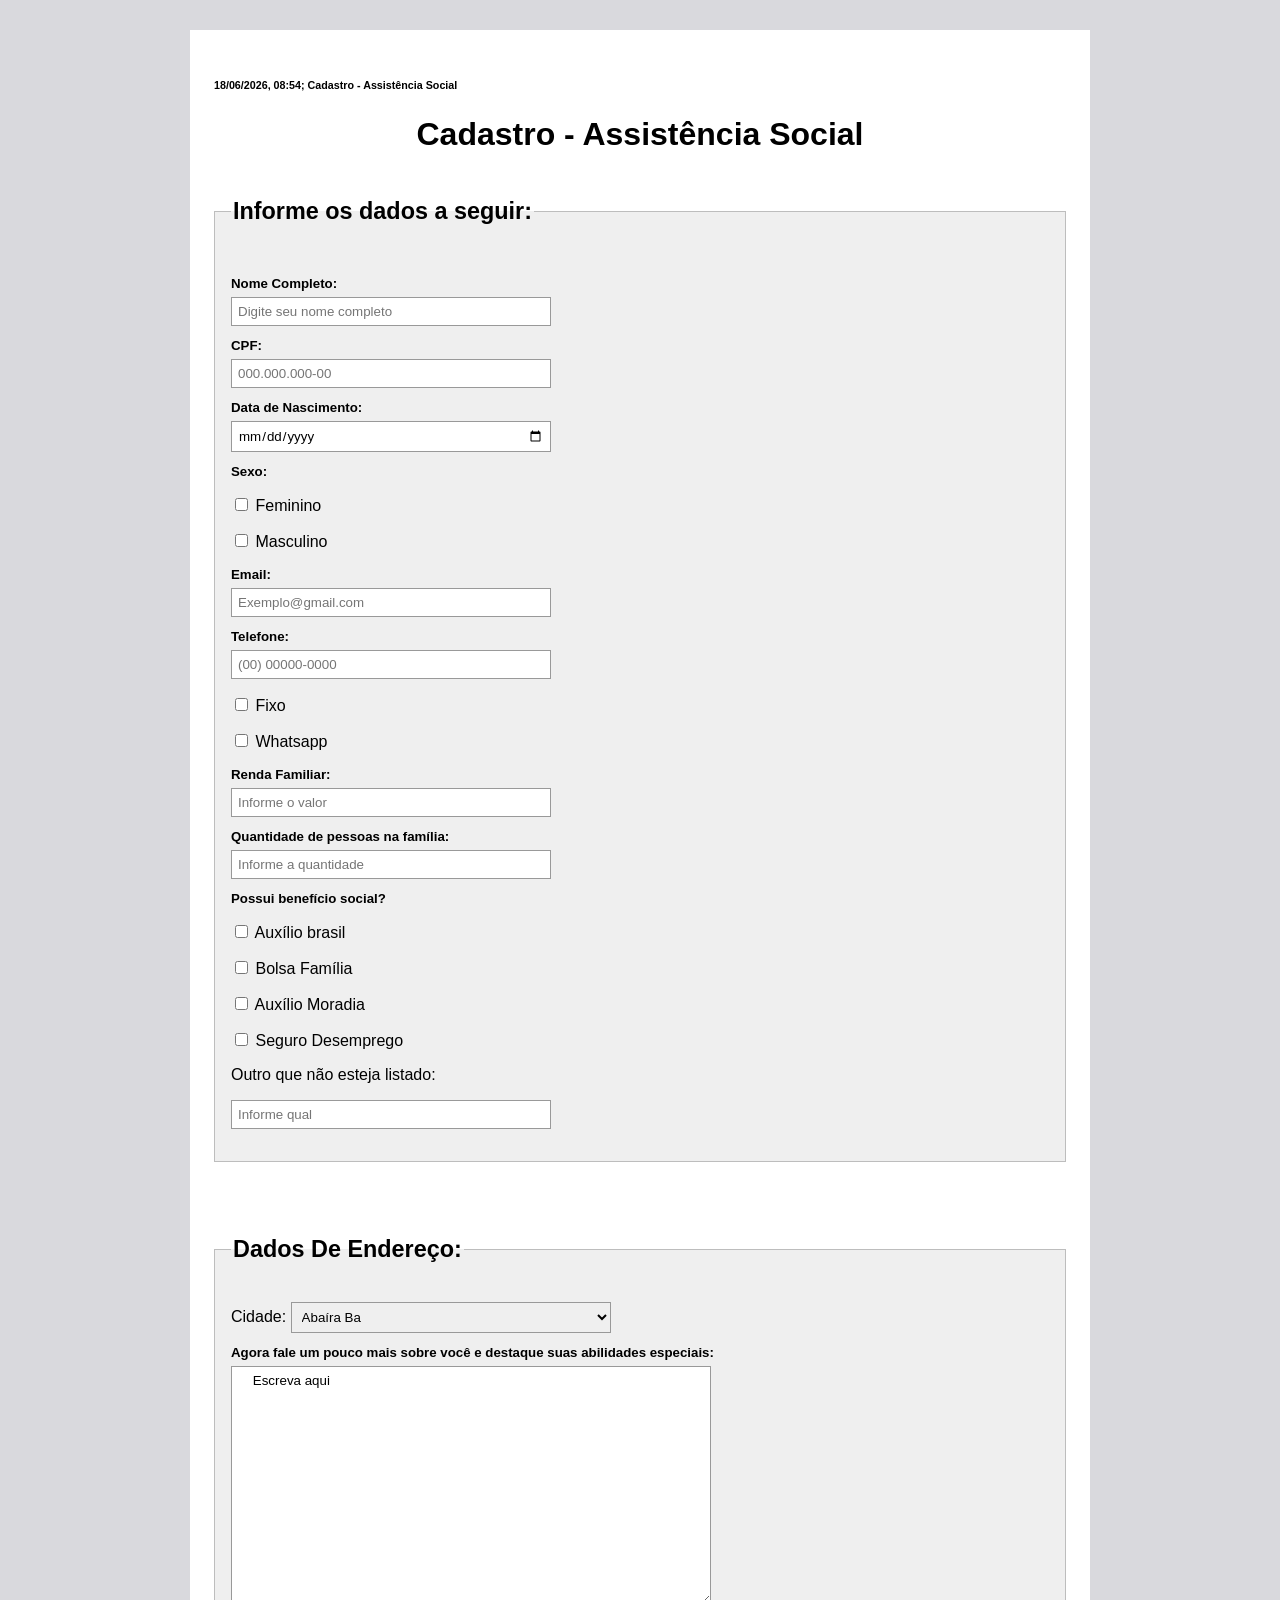
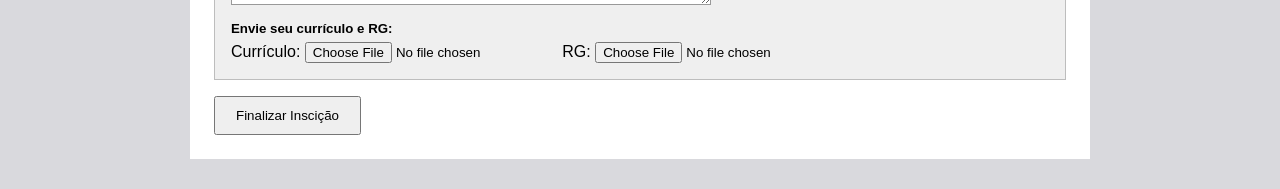
==== index.html @ 032dee65 "Update index.html" ====
<!DOCTYPE html>

<html lang="pt-br">
<head>
<meta charset="utf-8"/>
<meta content="width=device-width, initial-scale=1.0" name="viewport"/>
<title>Formulário De Inscrição </title>
<link rel="stylesheet" href="style.css">
</head>

<body>
   
   <form>
<p>
<h6 style="text-align:left;">18/06/2026, 08:54; Cadastro - Assistência Social</h6>
</p>
<h1 style="text-align: center;">Cadastro - Assistência Social</h1>
<fieldset>
<legend>
<h3 style="font-weight: bold;">Informe os dados a seguir:</h3>
</legend>
<h5 style="font-family: 'Segoe UI', Tahoma, Geneva, Verdana, sans-serif;">Nome Completo:</h5>
<label for="nome"></label>
<input type="text" id="campo-letras" placeholder="Digite seu nome completo" required="" type="text"/>
   <script>
  const input = document.getElementById('campo-letras');
  
  input.addEventListener('input', function() {
    // Remove qualquer caractere que seja um número (0-9) ou não seja letra
    this.value = this.value.replace(/[0-9]/g, '');
  });
</script>

<h5 style="font-family: 'Segoe UI', Tahoma, Geneva, Verdana, sans-serif;">CPF:</h5>
<label for="cpf"></label>
<input type="number" id="cpf" placeholder="000.000.000-00" required="" type="number"/>

<h5 style="font-family: 'Segoe UI', Tahoma, Geneva, Verdana, sans-serif;">Data de Nascimento:</h5>
<label for="nome"></label>
<input id="nome" max="2007-12-31" min="2000-01-01" name="texto" placeholder="DD/MM/AA" required="" type="date"/>

<h5 style="font-family: 'Segoe UI', Tahoma, Geneva, Verdana, sans-serif;">Sexo:</h5>

<p>
<input id="F" name="sexo" type="checkbox"/>
<label for="nome">Feminino</label>
</p>
<p>
<input id="M" name="sexo" type="checkbox"/>
<label for="nome">Masculino</label>
</p>

<h5 style="font-family: 'Segoe UI', Tahoma, Geneva, Verdana, sans-serif;">Email:</h5>
<label for="nome"></label>
<input id="nome" name="texto" placeholder="Exemplo@gmail.com" required="" type="email"/>

<h5 style="font-family: 'Segoe UI', Tahoma, Geneva, Verdana, sans-serif;">Telefone:</h5>
<label for="nome"></label>
<input id="nome" name="texto" placeholder="(00) 00000-0000" required="" type="number"/>
<p>
<input id="fixo" name="telefone" type="checkbox"/>
<label for="fixo">Fixo</label>
</p>
<p>
<input id="whatsapp" name="telefone" type="checkbox"/>
<label for="whatsapp">Whatsapp</label>
</p>

<h5 style="font-family: 'Segoe UI', Tahoma, Geneva, Verdana, sans-serif;">Renda Familiar:</h5>
<label for="nome"></label>
<input id="nome" name="texto" placeholder="Informe o valor" required="" type="text"/>

<h5 style="font-family: 'Segoe UI', Tahoma, Geneva, Verdana, sans-serif;">Quantidade de pessoas na família:</h5>
<label for="nome"></label>
<input id="nome" name="texto" placeholder="Informe a quantidade" required="" type="number"/>

<h5 style="font-family: 'Segoe UI', Tahoma, Geneva, Verdana, sans-serif;">Possui benefício social?</h5>
<label for="nome"></label>
<p>
<input id="" type="checkbox"/>
<label for="nome">Auxílio brasil</label>
</p>
<p>
<input id="" type="checkbox"/>
<label for="nome">Bolsa Família</label>
</p>
<p>
<input id="" type="checkbox"/>
<label for="nome">Auxílio Moradia</label>
</p>
<p>
<input id="" type="checkbox"/>
<label for="nome">Seguro Desemprego</label>
</p>
<p>
<label for="nome">Outro que não esteja listado:</label>
</p>
<p>
<input id="outro-benefício" name="outro_benefício" placeholder="Informe qual" type="text"/>
</p>
</fieldset>

<br>
      
<fieldset>
<legend>
   <h3 style="font-weight: bold;">Dados De Endereço:</h3>
</legend>

<label for="cidade">Cidade:</label>
<select id="cidade" name="cidade">
<option value="Abaíra, Ba">Abaíra Ba</option>
<option value="Abaré, Ba">Abaré Ba</option>
<option value="Acajutiba, Ba">Acajutiba Ba</option>
<option value="Adustina, Ba">Adustina Ba</option>
<option value="Água Fria, Ba">Água Fria Ba</option>
<option value="Aiquara, Ba">Aiquara Ba</option>
<option value="Alagoinhas, Ba">Alagoinhas Ba</option>
<option value="Alcobaça, Ba">Alcobaça Ba</option>
<option value="Almadina, Ba">Almadina Ba</option>
<option value="Amargosa, Ba">Amargosa Ba</option>
<option value="Amélia Rodrigues, Ba">Amélia Rodrigues Ba</option>
<option value="América Dourada, Ba">América Dourada Ba</option>
<option value="Anagé, Ba">Anagé Ba</option>
<option value="Andaraí, Ba">Andaraí Ba</option>
<option value="Andorinha, Ba">Andorinha Ba</option>
<option value="Angical, Ba">Angical Ba</option>
<option value="Anguera, Ba">Anguera Ba</option>
<option value="Antas, Ba">Antas Ba</option>
<option value="Antônio Cardoso, Ba">Antônio Cardoso Ba</option>
<option value="Antônio Gonçalves, Ba">Antônio Gonçalves Ba</option>
<option value="Aporá, Ba">Aporá Ba</option>
<option value="Apuarema, Ba">Apuarema Ba</option>
<option value="Araçás, Ba">Araçás Ba</option>
<option value="Aracatu, Ba">Aracatu Ba</option>
<option value="Araci, Ba">Araci Ba</option>
<option value="Aramari, Ba">Aramari Ba</option>
<option value="Arataca, Ba">Arataca Ba</option>
<option value="Aratuípe, Ba">Aratuípe Ba</option>
<option value="Aurelino Leal, Ba">Aurelino Leal Ba</option>
<option value="Baianópolis, Ba">Baianópolis Ba</option>
<option value="Baixa Grande, Ba">Baixa Grande Ba</option>
<option value="Banzaê, Ba">Banzaê Ba</option>
<option value="Barra, Ba">Barra Ba</option>
<option value="Barra da Estiva, Ba">Barra da Estiva Ba</option>
<option value="Barra do Choça, Ba">Barra do Choça Ba</option>
<option value="Barra do Mendes, Ba">Barra do Mendes Ba</option>
<option value="Barra do Rocha, Ba">Barra do Rocha Ba</option>
<option value="Barreiras, Ba">Barreiras Ba</option>
<option value="Barro Alto, Ba">Barro Alto Ba</option>
<option value="Barrocas, Ba">Barrocas Ba</option>
<option value="Barro Preto, Ba">Barro Preto Ba</option>
<option value="Belmonte, Ba">Belmonte Ba</option>
<option value="Belo Campo, Ba">Belo Campo Ba</option>
<option value="Biritinga, Ba">Biritinga Ba</option>
<option value="Boa Nova, Ba">Boa Nova Ba</option>
<option value="Boa Vista do Tupim, Ba">Boa Vista do Tupim Ba</option>
<option value="Bom Jesus da Lapa, Ba">Bom Jesus da Lapa Ba</option>
<option value="Bom Jesus da Serra, Ba">Bom Jesus da Serra Ba</option>
<option value="Boninal, Ba">Boninal Ba</option>
<option value="Bonito, Ba">Bonito Ba</option>
<option value="Boquira, Ba">Boquira Ba</option>
<option value="Botuporã, Ba">Botuporã Ba</option>
<option value="Brejões, Ba">Brejões Ba</option>
<option value="Brejolândia, Ba">Brejolândia Ba</option>
<option value="Brumado, Ba">Brumado Ba</option>
<option value="Buerarema, Ba">Buerarema Ba</option>
<option value="Buritirama, Ba">Buritirama Ba</option>
<option value="Caatiba, Ba">Caatiba Ba</option>
<option value="Cabaceiras do Paraguaçu, Ba">Cabaceiras do Paraguaçu Ba</option>
<option value="Cachoeira, Ba">Cachoeira Ba</option>
<option value="Caculé, Ba">Caculé Ba</option>
<option value="Caém, Ba">Caém Ba</option>
<option value="Caetanos, Ba">Caetanos Ba</option>
<option value="Caetité, Ba">Caetité Ba</option>
<option value="Cafarnaum, Ba">Cafarnaum Ba</option>
<option value="Cairu, Ba">Cairu Ba</option>
<option value="Caldeirão Grande, Ba">Caldeirão Grande Ba</option>
<option value="Camacan, Ba">Camacan Ba</option>
<option value="Camaçari, Ba">Camaçari Ba</option>
<option value="Camamu, Ba">Camamu Ba</option>
<option value="Campo Formoso, Ba">Campo Formoso Ba</option>
<option value="Campo Alegre de Lourdes, Ba">Campo Alegre de Lourdes Ba</option>
<option value="Canápolis, Ba">Canápolis Ba</option>
<option value="Canarana, Ba">Canarana Ba</option>
<option value="Canavieiras, Ba">Canavieiras Ba</option>
<option value="Candeal, Ba">Candeal Ba</option>
<option value="Candeias, Ba">Candeias Ba</option>
<option value="Candiba, Ba">Candiba Ba</option>
<option value="Cândido Sales, Ba">Cândido Sales Ba</option>
<option value="Cansanção, Ba">Cansanção Ba</option>
<option value="Canudos, Ba">Canudos Ba</option>
<option value="Capela do Alto Alegre, Ba">Capela do Alto Alegre Ba</option>
<option value="Capim Grosso, Ba">Capim Grosso Ba</option>
<option value="Caraíbas, Ba">Caraíbas Ba</option>
<option value="Caravelas, Ba">Caravelas Ba</option>
<option value="Cardeal da Silva, Ba">Cardeal da Silva Ba</option>
<option value="Carinhanha, Ba">Carinhanha Ba</option>
<option value="Casa Nova, Ba">Casa Nova Ba</option>
<option value="Castro Alves, Ba">Castro Alves Ba</option>
<option value="Catolândia, Ba">Catolândia Ba</option>
<option value="Catu, Ba">Catu Ba</option>
<option value="Caturama, Ba">Caturama Ba</option>
<option value="Central, Ba">Central Ba</option>
<option value="Chorrochó, Ba">Chorrochó Ba</option>
<option value="Cícero Dantas, Ba">Cícero Dantas Ba</option>
<option value="Cipó, Ba">Cipó Ba</option>
<option value="Coaraci, Ba">Coaraci Ba</option>
<option value="Cocos, Ba">Cocos Ba</option>
<option value="Conceição do Almeida, Ba">Conceição do Almeida Ba</option>
<option value="Conceição do Coité, Ba">Conceição do Coité Ba</option>
<option value="Conceição do Jacuípe, Ba">Conceição do Jacuípe Ba</option>
<option value="Conde, Ba">Conde Ba</option>
<option value="Condeúba, Ba">Condeúba Ba</option>
<option value="Contendas do Sincorá, Ba">Contendas do Sincorá Ba</option>
<option value="Coração de Maria, Ba">Coração de Maria Ba</option>
<option value="Cordeiros, Ba">Cordeiros Ba</option>
<option value="Coribe, Ba">Coribe Ba</option>
<option value="Coronel João Sá, Ba">Coronel João Sá Ba</option>
<option value="Correntina, Ba">Correntina Ba</option>
<option value="Cotegipe, Ba">Cotegipe Ba</option>
<option value="Cravolândia, Ba">Cravolândia Ba</option>
<option value="Crisópolis, Ba">Crisópolis Ba</option>
<option value="Cristópolis, Ba">Cristópolis Ba</option>
<option value="Cruz das Almas, Ba">Cruz das Almas Ba</option>
<option value="Curaçá, Ba">Curaçá Ba</option>
<option value="Dário Meira, Ba">Dário Meira Ba</option>
<option value="Dias d'Ávila, Ba">Dias d'Ávila Ba</option>
<option value="Dom Basílio, Ba">Dom Basílio Ba</option>
<option value="Dom Macedo Costa, Ba">Dom Macedo Costa Ba</option>
<option value="Elísio Medrado, Ba">Elísio Medrado Ba</option>
<option value="Encruzilhada, Ba">Encruzilhada Ba</option>
<option value="Entre Rios, Ba">Entre Rios Ba</option>
<option value="Érico Cardoso, Ba">Érico Cardoso Ba</option>
<option value="Esplanada, Ba">Esplanada Ba</option>
<option value="Euclides da Cunha, Ba">Euclides da Cunha Ba</option>
<option value="Eunápolis, Ba">Eunápolis Ba</option>
<option value="Fátima, Ba">Fátima Ba</option>
<option value="Feira de Santana, Ba">Feira de Santana Ba</option>
<option value="Filadélfia, Ba">Filadélfia Ba</option>
<option value="Firmino Alves, Ba">Firmino Alves Ba</option>
<option value="Floresta Azul, Ba">Floresta Azul Ba</option>
<option value="Formosa do Rio Preto, Ba">Formosa do Rio Preto Ba</option>
<option value="Gandu, Ba">Gandu Ba</option>
<option value="Gavião, Ba">Gavião Ba</option>
<option value="Gentio do Ouro, Ba">Gentio do Ouro Ba</option>
<option value="Glória, Ba">Glória Ba</option>
<option value="Gongogi, Ba">Gongogi Ba</option>
<option value="Governador Mangabeira, Ba">Governador Mangabeira Ba</option>
<option value="Guajeru, Ba">Guajeru Ba</option>
<option value="Guanambi, Ba">Guanambi Ba</option>
<option value="Guaratinga, Ba">Guaratinga Ba</option>
<option value="Iaçu, Ba">Iaçu Ba</option>
<option value="Ibiassucê, Ba">Ibiassucê Ba</option>
<option value="Ibicaraí, Ba">Ibicaraí Ba</option>
<option value="Ibicoara, Ba">Ibicoara Ba</option>
<option value="Ibicuí, Ba">Ibicuí Ba</option>
<option value="Ibipeba, Ba">Ibipeba Ba</option>
<option value="Ibipitanga, Ba">Ibipitanga Ba</option>
<option value="Ibiquera, Ba">Ibiquera Ba</option>
<option value="Ibirapitanga, Ba">Ibirapitanga Ba</option>
<option value="Ibirapuã, Ba">Ibirapuã Ba</option>
<option value="Ibirataia, Ba">Ibirataia Ba</option>
<option value="Ibitiara, Ba">Ibitiara Ba</option>
<option value="Ibititá, Ba">Ibititá Ba</option>
<option value="Ibotirama, Ba">Ibotirama Ba</option>
<option value="Ichu, Ba">Ichu Ba</option>
<option value="Igaporá, Ba">Igaporá Ba</option>
<option value="Igrapiúna, Ba">Igrapiúna Ba</option>
<option value="Iguaí, Ba">Iguaí Ba</option>
<option value="Ilhéus, Ba">Ilhéus Ba</option>
<option value="Inhambupe, Ba">Inhambupe Ba</option>
<option value="Ipecaetá, Ba">Ipecaetá Ba</option>
<option value="Ipiaú, Ba">Ipiaú Ba</option>
<option value="Ipirá, Ba">Ipirá Ba</option>
<option value="Ipupiara, Ba">Ipupiara Ba</option>
<option value="Iraquara, Ba">Iraquara Ba</option>
<option value="Irará, Ba">Irará Ba</option>
<option value="Irecê, Ba">Irecê Ba</option>
<option value="Itabela, Ba">Itabela Ba</option>
<option value="Itaberaba, Ba">Itaberaba Ba</option>
<option value="Itabuna, Ba">Itabuna Ba</option>
<option value="Itacaré, Ba">Itacaré Ba</option>
<option value="Itaeté, Ba">Itaeté Ba</option>
<option value="Itagi, Ba">Itagi Ba</option>
<option value="Itagibá, Ba">Itagibá Ba</option>
<option value="Itagimirim, Ba">Itagimirim Ba</option>
<option value="Itaguaçu da Bahia, Ba">Itaguaçu da Bahia Ba</option>
<option value="Itaju do Colônia, Ba">Itaju do Colônia Ba</option>
<option value="Itajuípe, Ba">Itajuípe Ba</option>
<option value="Itamaraju, Ba">Itamaraju Ba</option>
<option value="Itamari, Ba">Itamari Ba</option>
<option value="Itambé, Ba">Itambé Ba</option>
<option value="Itanagra, Ba">Itanagra Ba</option>
<option value="Itanhém, Ba">Itanhém Ba</option>
<option value="Itaparica, Ba">Itaparica Ba</option>
<option value="Itapé, Ba">Itapé Ba</option>
<option value="Itapebi, Ba">Itapebi Ba</option>
<option value="Itapetinga, Ba">Itapetinga Ba</option>
<option value="Itapicuru, Ba">Itapicuru Ba</option>
<option value="Itapitanga, Ba">Itapitanga Ba</option>
<option value="Itaquara, Ba">Itaquara Ba</option>
<option value="Itarantim, Ba">Itarantim Ba</option>
<option value="Itatim, Ba">Itatim Ba</option>
<option value="Itiruçu, Ba">Itiruçu Ba</option>
<option value="Itiúba, Ba">Itiúba Ba</option>
<option value="Itororó, Ba">Itororó Ba</option>
<option value="Ituaçu, Ba">Ituaçu Ba</option>
<option value="Ituberá, Ba">Ituberá Ba</option>
<option value="Iuiú, Ba">Iuiú Ba</option>
<option value="Jaborandi, Ba">Jaborandi Ba</option>
<option value="Jacaraci, Ba">Jacaraci Ba</option>
<option value="Jacobina, Ba">Jacobina Ba</option>
<option value="Jaguaquara, Ba">Jaguaquara Ba</option>
<option value="Jaguarari, Ba">Jaguarari Ba</option>
<option value="Jaguaripe, Ba">Jaguaripe Ba</option>
<option value="Jandaíra, Ba">Jandaíra Ba</option>
<option value="Jequié, Ba">Jequié Ba</option>
<option value="Jeremoabo, Ba">Jeremoabo Ba</option>
<option value="Jiquiriçá, Ba">Jiquiriçá Ba</option>
<option value="Jitaúna, Ba">Jitaúna Ba</option>
<option value="João Dourado, Ba">João Dourado Ba</option>
<option value="Juazeiro, Ba">Juazeiro Ba</option>
<option value="Jucuruçu, Ba">Jucuruçu Ba</option>
<option value="Jussara, Ba">Jussara Ba</option>
<option value="Jussari, Ba">Jussari Ba</option>
<option value="Jussiape, Ba">Jussiape Ba</option>
<option value="Lafaiete Coutinho, Ba">Lafaiete Coutinho Ba</option>
<option value="Lagoa Real, Ba">Lagoa Real Ba</option>
<option value="Laje, Ba">Laje Ba</option>
<option value="Lajedão, Ba">Lajedão Ba</option>
<option value="Lajedinho, Ba">Lajedinho Ba</option>
<option value="Lajedo do Tabocal, Ba">Lajedo do Tabocal Ba</option>
<option value="Lamarão, Ba">Lamarão Ba</option>
<option value="Lapão, Ba">Lapão Ba</option>
<option value="Lauro de Freitas, Ba">Lauro de Freitas Ba</option>
<option value="Lençóis, Ba">Lençóis Ba</option>
<option value="Licínio de Almeida, Ba">Licínio de Almeida Ba</option>
<option value="Livramento de Nossa Senhora, Ba">Livramento de Nossa Senhora Ba</option>
<option value="Luís Eduardo Magalhães, Ba">Luís Eduardo Magalhães Ba</option>
<option value="Macajuba, Ba">Macajuba Ba</option>
<option value="Macarani, Ba">Macarani Ba</option>
<option value="Macaúbas, Ba">Macaúbas Ba</option>
<option value="Macururé, Ba">Macururé Ba</option>
<option value="Madre de Deus, Ba">Madre de Deus Ba</option>
<option value="Maetinga, Ba">Maetinga Ba</option>
<option value="Maiquinique, Ba">Maiquinique Ba</option>
<option value="Mairi, Ba">Mairi Ba</option>
<option value="Malhada, Ba">Malhada Ba</option>
<option value="Malhada de Pedras, Ba">Malhada de Pedras Ba</option>
<option value="Manoel Vitorino, Ba">Manoel Vitorino Ba</option>
<option value="Mansidão, Ba">Mansidão Ba</option>
<option value="Maracás, Ba">Maracás Ba</option>
<option value="Maragogipe, Ba">Maragogipe Ba</option>
<option value="Marcionílio Souza, Ba">Marcionílio Souza Ba</option>
<option value="Mascote, Ba">Mascote Ba</option>
<option value="Mata de São João, Ba">Mata de São João Ba</option>
<option value="Matina, Ba">Matina Ba</option>
<option value="Medeiros Neto, Ba">Medeiros Neto Ba</option>
<option value="Miguel Calmon, Ba">Miguel Calmon Ba</option>
<option value="Milagres, Ba">Milagres Ba</option>
<option value="Mirangaba, Ba">Mirangaba Ba</option>
<option value="Mirante, Ba">Mirante Ba</option>
<option value="Monte Santo, Ba">Monte Santo Ba</option>
<option value="Morpará, Ba">Morpará Ba</option>
<option value="Morro do Chapéu, Ba">Morro do Chapéu Ba</option>
<option value="Mortugaba, Ba">Mortugaba Ba</option>
<option value="Mucugê, Ba">Mucugê Ba</option>
<option value="Mucuri, Ba">Mucuri Ba</option>
<option value="Mulungu do Morro, Ba">Mulungu do Morro Ba</option>
<option value="Mundo Novo, Ba">Mundo Novo Ba</option>
<option value="Muniz Ferreira, Ba">Muniz Ferreira Ba</option>
<option value="Muquém do São Francisco, Ba">Muquém do São Francisco Ba</option>
<option value="Muritiba, Ba">Muritiba Ba</option>
<option value="Mutuípe, Ba">Mutuípe Ba</option>
<option value="Nazaré, Ba">Nazaré Ba</option>
<option value="Nilo Peçanha, Ba">Nilo Peçanha Ba</option>
<option value="Nordestina, Ba">Nordestina Ba</option>
<option value="Nova Canaã, Ba">Nova Canaã Ba</option>
<option value="Nova Fátima, Ba">Nova Fátima Ba</option>
<option value="Nova Ibiá, Ba">Nova Ibiá Ba</option>
<option value="Nova Itarana, Ba">Nova Itarana Ba</option>
<option value="Nova Redenção, Ba">Nova Redenção Ba</option>
<option value="Nova Soure, Ba">Nova Soure Ba</option>
<option value="Nova Viçosa, Ba">Nova Viçosa Ba</option>
<option value="Novo Horizonte, Ba">Novo Horizonte Ba</option>
<option value="Novo Triunfo, Ba">Novo Triunfo Ba</option>
<option value="Olindina, Ba">Olindina Ba</option>
<option value="Oliveira dos Brejinhos, Ba">Oliveira dos Brejinhos Ba</option>
<option value="Ouriçangas, Ba">Ouriçangas Ba</option>
<option value="Ourolândia, Ba">Ourolândia Ba</option>
<option value="Palmas de Monte Alto, Ba">Palmas de Monte Alto Ba</option>
<option value="Palmeiras, Ba">Palmeiras Ba</option>
<option value="Paramirim, Ba">Paramirim Ba</option>
<option value="Paratinga, Ba">Paratinga Ba</option>
<option value="Paripiranga, Ba">Paripiranga Ba</option>
<option value="Pau Brasil, Ba">Pau Brasil Ba</option>
<option value="Paulo Afonso, Ba">Paulo Afonso Ba</option>
<option value="Pé de Serra, Ba">Pé de Serra Ba</option>
<option value="Pedrão, Ba">Pedrão Ba</option>
<option value="Pedro Alexandre, Ba">Pedro Alexandre Ba</option>
<option value="Piatã, Ba">Piatã Ba</option>
<option value="Pilão Arcado, Ba">Pilão Arcado Ba</option>
<option value="Pindaí, Ba">Pindaí Ba</option>
<option value="Pindobaçu, Ba">Pindobaçu Ba</option>
<option value="Pintadas, Ba">Pintadas Ba</option>
<option value="Piraí do Norte, Ba">Piraí do Norte Ba</option>
<option value="Piripá, Ba">Piripá Ba</option>
<option value="Piritiba, Ba">Piritiba Ba</option>
<option value="Planaltino, Ba">Planaltino Ba</option>
<option value="Planalto, Ba">Planalto Ba</option>
<option value="Poções, Ba">Poções Ba</option>
<option value="Ponto Novo, Ba">Ponto Novo Ba</option>
<option value="Porto Seguro, Ba">Porto Seguro Ba</option>
<option value="Potiraguá, Ba">Potiraguá Ba</option>
<option value="Prado, Ba">Prado Ba</option>
<option value="Presidente Dutra, Ba">Presidente Dutra Ba</option>
<option value="Presidente Jânio Quadros, Ba">Presidente Jânio Quadros Ba</option>
<option value="Presidente Tancredo Neves, Ba">Presidente Tancredo Neves Ba</option>
<option value="Queimadas, Ba">Queimadas Ba</option>
<option value="Quijingue, Ba">Quijingue Ba</option>
<option value="Quixabeira, Ba">Quixabeira Ba</option>
<option value="Rafael Jambeiro, Ba">Rafael Jambeiro Ba</option>
<option value="Remanso, Ba">Remanso Ba</option>
<option value="Retirolândia, Ba">Retirolândia Ba</option>
<option value="Riachão das Neves, Ba">Riachão das Neves Ba</option>
<option value="Riachão do Jacuípe, Ba">Riachão do Jacuípe Ba</option>
<option value="Riacho de Santana, Ba">Riacho de Santana Ba</option>
<option value="Ribeira do Amparo, Ba">Ribeira do Amparo Ba</option>
<option value="Ribeira do Pombal, Ba">Ribeira do Pombal Ba</option>
<option value="Ribeirão do Largo, Ba">Ribeirão do Largo Ba</option>
<option value="Rio de Contas, Ba">Rio de Contas Ba</option>
<option value="Rio do Antônio, Ba">Rio do Antônio Ba</option>
<option value="Rio do Pires, Ba">Rio do Pires Ba</option>
<option value="Rio Real, Ba">Rio Real Ba</option>
<option value="Rodelas, Ba">Rodelas Ba</option>
<option value="Ruy Barbosa, Ba">Ruy Barbosa Ba</option>
<option value="Salinas da Margarida, Ba">Salinas da Margarida Ba</option>
<option value="Salvador, Ba">Salvador Ba</option>
<option value="Santa Bárbara, Ba">Santa Bárbara Ba</option>
<option value="Santa Brígida, Ba">Santa Brígida Ba</option>
<option value="Santa Cruz Cabrália, Ba">Santa Cruz Cabrália Ba</option>
<option value="Santa Cruz da Vitória, Ba">Santa Cruz da Vitória Ba</option>
<option value="Santa Inês, Ba">Santa Inês Ba</option>
<option value="Santa Luzia, Ba">Santa Luzia Ba</option>
<option value="Santa Maria da Vitória, Ba">Santa Maria da Vitória Ba</option>
<option value="Santa Rita de Cássia, Ba">Santa Rita de Cássia Ba</option>
<option value="Santa Teresinha, Ba">Santa Teresinha Ba</option>
<option value="Santaluz, Ba">Santaluz Ba</option>
<option value="Santana, Ba">Santana Ba</option>
<option value="Santanópolis, Ba">Santanópolis Ba</option>
<option value="Santo Amaro, Ba">Santo Amaro Ba</option>
<option value="Santo Antônio de Jesus, Ba">Santo Antônio de Jesus Ba</option>
<option value="Santo Estêvão, Ba">Santo Estêvão Ba</option>
<option value="São Desidério, Ba">São Desidério Ba</option>
<option value="São Domingos, Ba">São Domingos Ba</option>
<option value="São Felipe, Ba">São Felipe Ba</option>
<option value="São Félix, Ba">São Félix Ba</option>
<option value="São Félix do Coribe, Ba">São Félix do Coribe Ba</option>
<option value="São Francisco do Conde, Ba">São Francisco do Conde Ba</option>
<option value="São Gabriel, Ba">São Gabriel Ba</option>
<option value="São Gonçalo dos Campos, Ba">São Gonçalo dos Campos Ba</option>
<option value="São José da Vitória, Ba">São José da Vitória Ba</option>
<option value="São José do Jacuípe, Ba">São José do Jacuípe Ba</option>
<option value="São Miguel das Matas, Ba">São Miguel das Matas Ba</option>
<option value="São Sebastião do Passé, Ba">São Sebastião do Passé Ba</option>
<option value="Sapeaçu, Ba">Sapeaçu Ba</option>
<option value="Sátiro Dias, Ba">Sátiro Dias Ba</option>
<option value="Saubara, Ba">Saubara Ba</option>
<option value="Saúde, Ba">Saúde Ba</option>
<option value="Seabra, Ba">Seabra Ba</option>
<option value="Sebastião Laranjeiras, Ba">Sebastião Laranjeiras Ba</option>
<option value="Senhor do Bonfim, Ba">Senhor do Bonfim Ba</option>
<option value="Sento Sé, Ba">Sento Sé Ba</option>
<option value="Vitória da Conquista, Ba">Vitória da Conquista Ba</option>
<option value="Wagner, Ba">Wagner Ba</option>
<option value="Wanderley, Ba">Wanderley Ba</option>
<option value="Wenceslau Guimarães, Ba">Wenceslau Guimarães Ba</option>
<option value="Xique-Xique, Ba">Xique-Xique Ba</option>
</select>


<h5 style="font-family: 'Segoe UI', Tahoma, Geneva, Verdana, sans-serif;">Agora fale um pouco mais sobre você e destaque suas abilidades especiais:</h5>
<textarea cols="60" rows="15">
    Escreva aqui
</textarea>


<h5 style="font-family: 'Segoe UI', Tahoma, Geneva, Verdana, sans-serif;">Envie seu currículo e RG:</h5>
   <label for="curriculo">Currículo:</label>
   <input type="file" id="curriculo" name="curriculo" placeholder="Insira em formato PDF" accept=".pdf,.doc,.docx" required>
   <label for="rg">RG:</label>
   <input type="file" id="rg" name="rg" accept="image/*,.pdf" required>

</fieldset>

<button type="submit">Finalizar Inscição</button>



<script>
function grupoCheckbox(nome){
 const itens=document.querySelectorAll('input[name="'+nome+'"]');
 itens.forEach(el=>{
   el.addEventListener('click',function(){
     if(this.checked){
       itens.forEach(o=>{if(o!==this)o.checked=false;});
     }
   });
 });
}
grupoCheckbox('sexo');
grupoCheckbox('telefone');
</script></body>
</html>
---- style.css ----
*{font-family:Arial,Helvetica,sans-serif;box-sizing:border-box}
body{background:#d9d9dd;margin:0;padding:30px}
form{max-width:900px;margin:auto;background:#fff;padding:24px}
fieldset{background:#efefef;border:1px solid #bdbdbd;padding:16px;margin:16px 0}
legend{font-weight:bold;font-size:20px}
h1{text-align:center}
h5{margin:12px 0 6px}
input[type=text],input[type=email],input[type=number],input[type=date],select,textarea{
width:320px;padding:6px;border:1px solid #999}
textarea{width:480px}
input[type=checkbox]{width:auto}
button{padding:10px 20px}
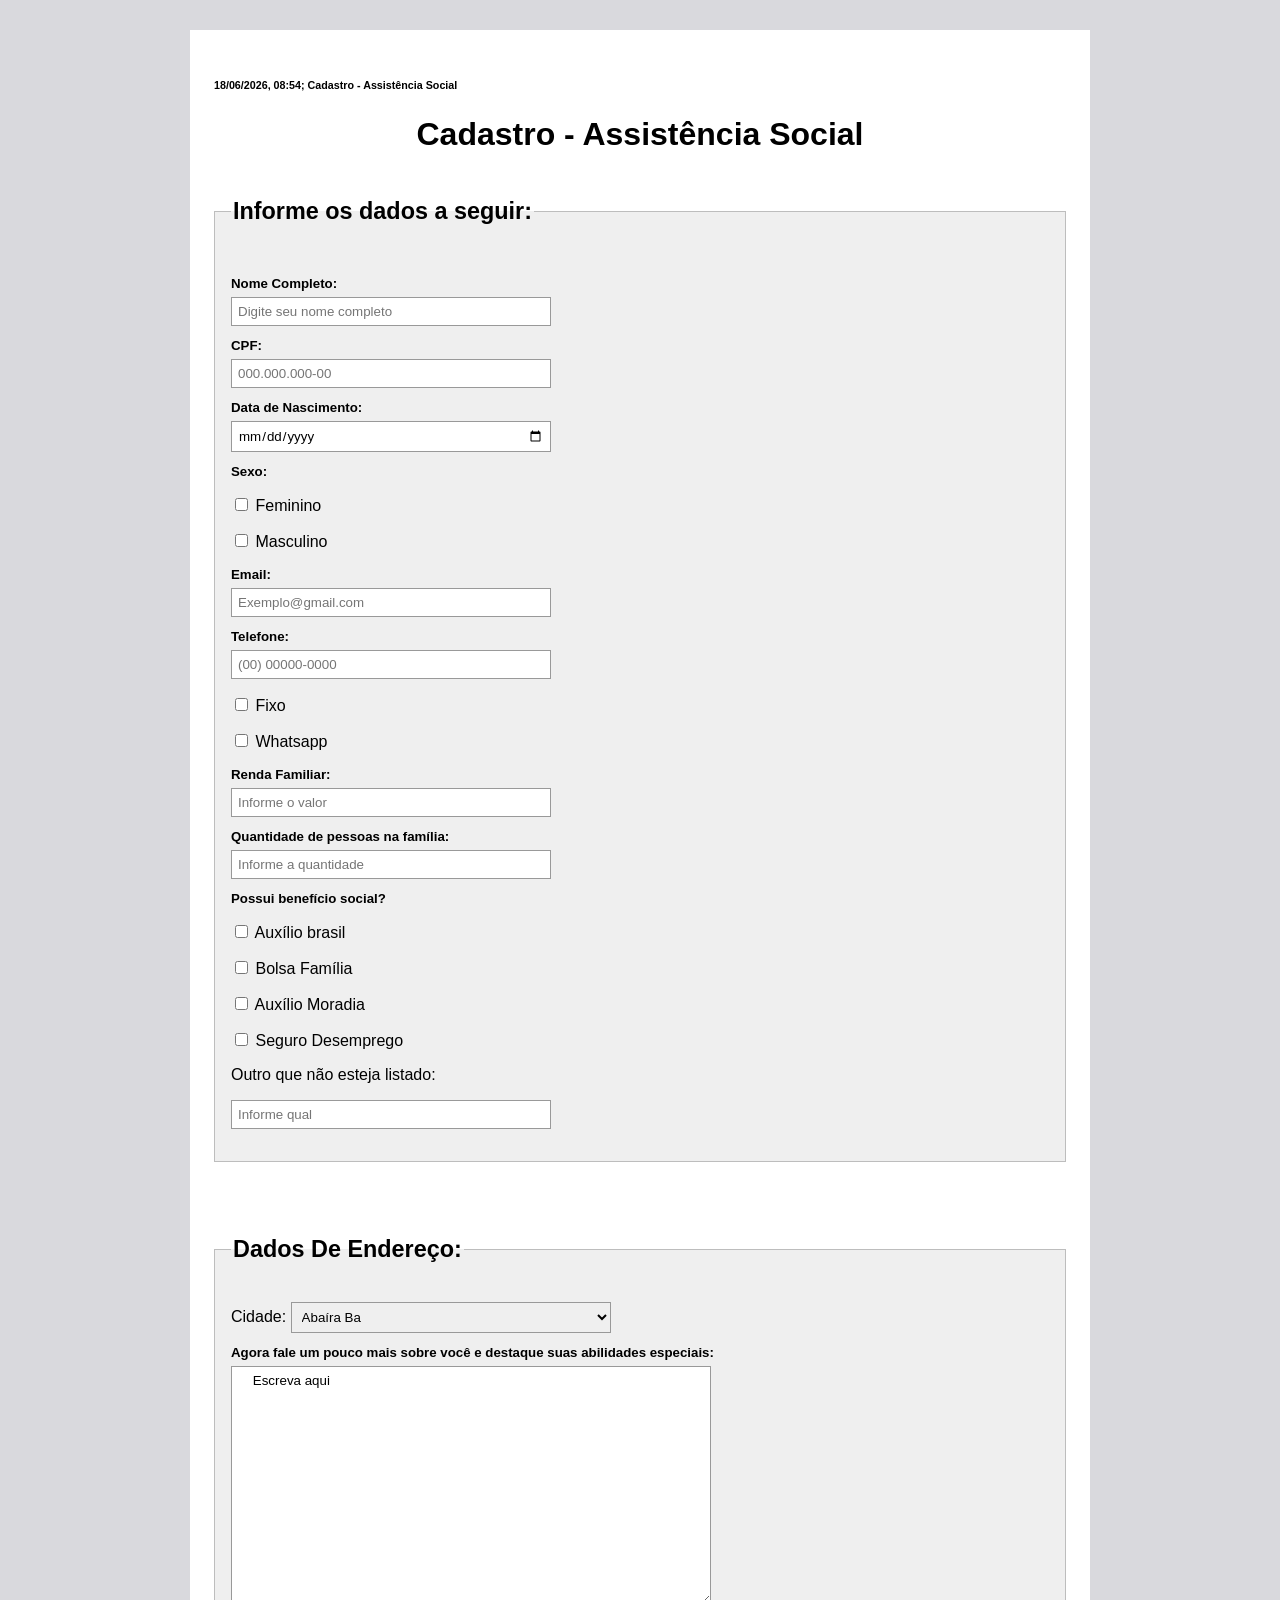
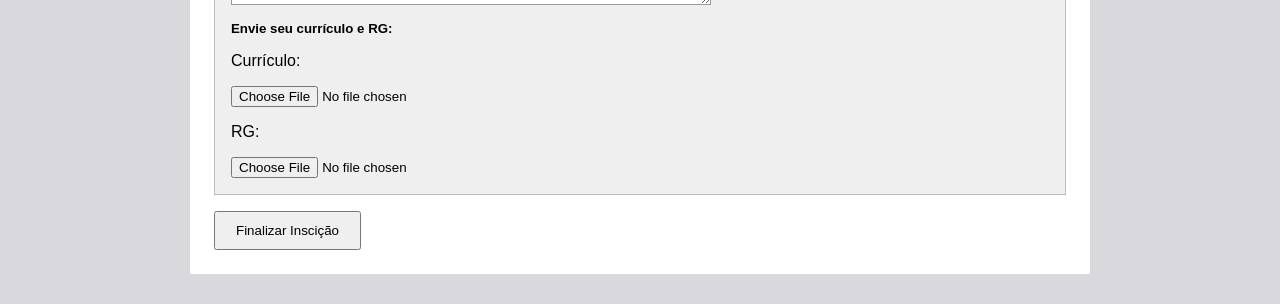
==== commit f1dd36b0: "Update index.html" ====
--- a/index.html
+++ b/index.html
@@ -487,9 +487,13 @@
 
 
 <h5 style="font-family: 'Segoe UI', Tahoma, Geneva, Verdana, sans-serif;">Envie seu currículo e RG:</h5>
-   <label for="curriculo">Currículo:</label>
+   <p>
+      <label for="curriculo">Currículo:</label>
+   </p>
    <input type="file" id="curriculo" name="curriculo" placeholder="Insira em formato PDF" accept=".pdf,.doc,.docx" required>
-   <label for="rg">RG:</label>
+    <p>
+       <label for="rg">RG:</label>
+   </p>
    <input type="file" id="rg" name="rg" accept="image/*,.pdf" required>
 
 </fieldset>
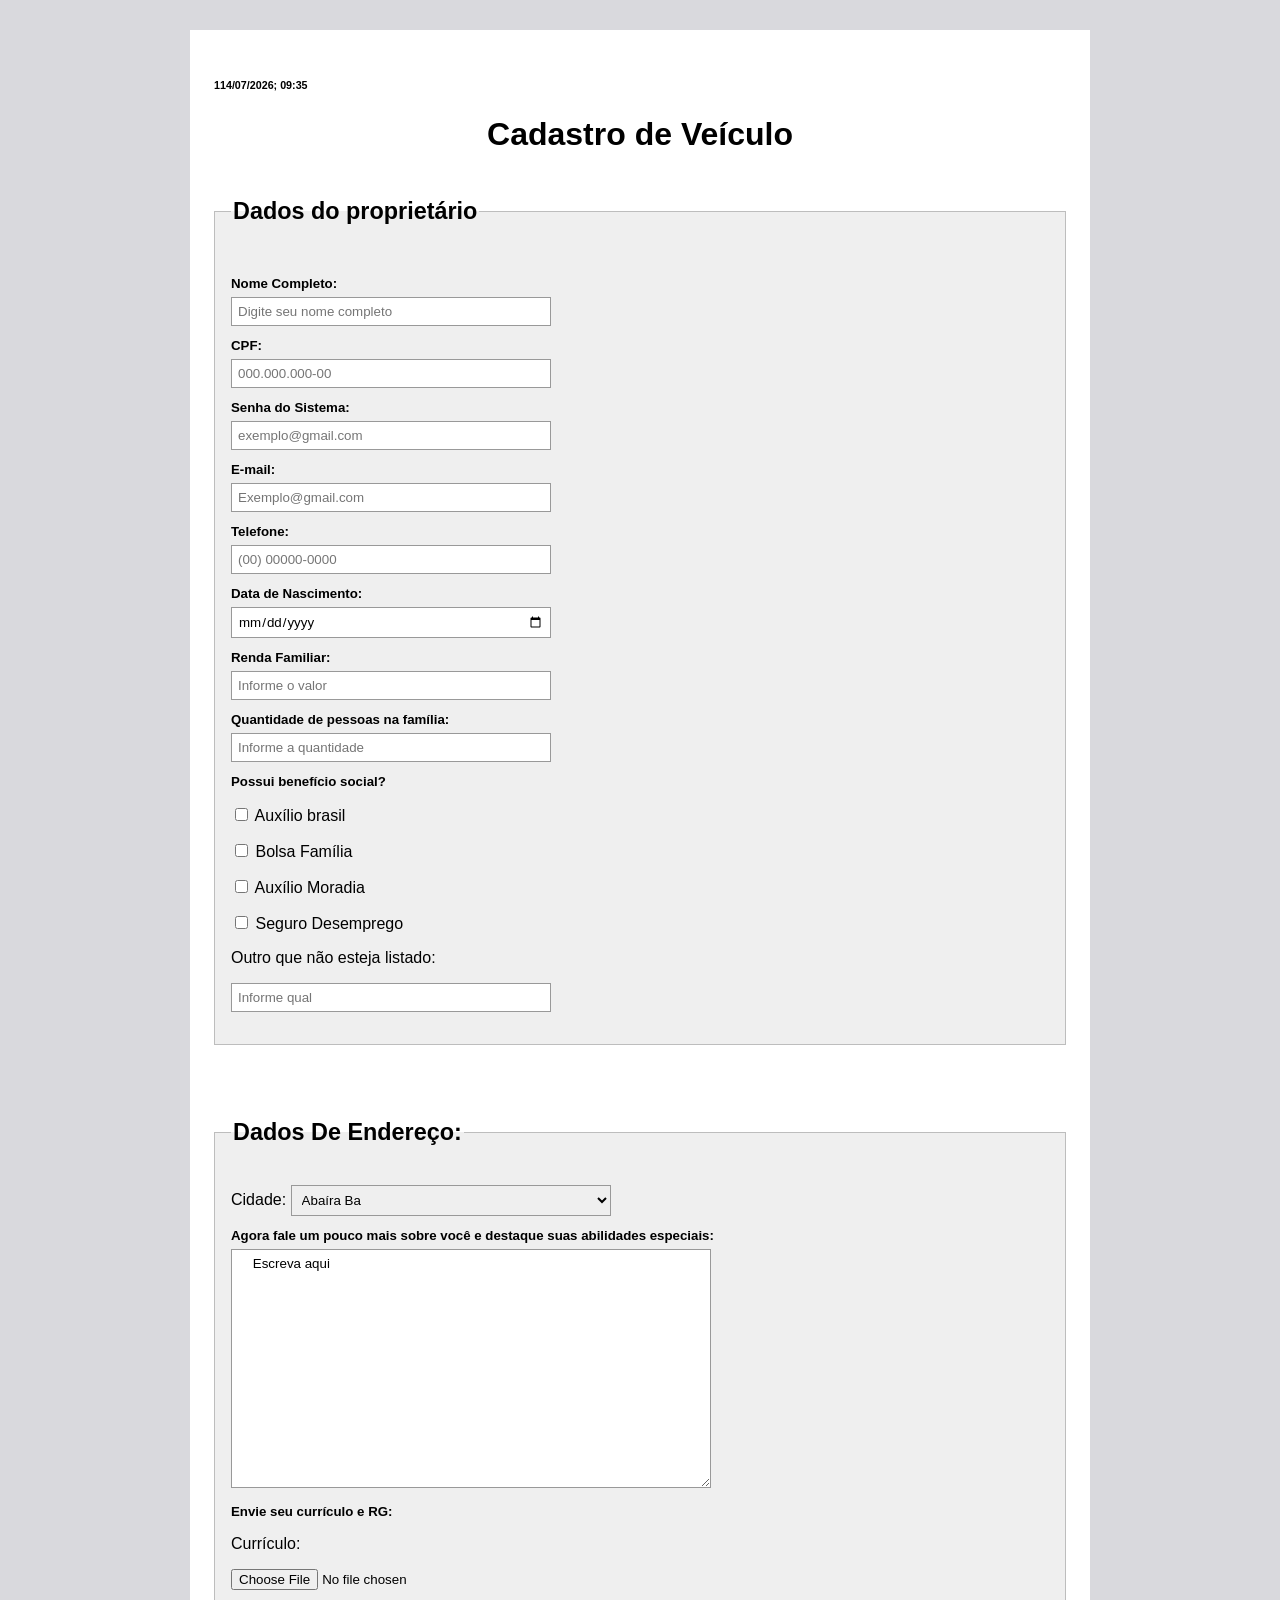
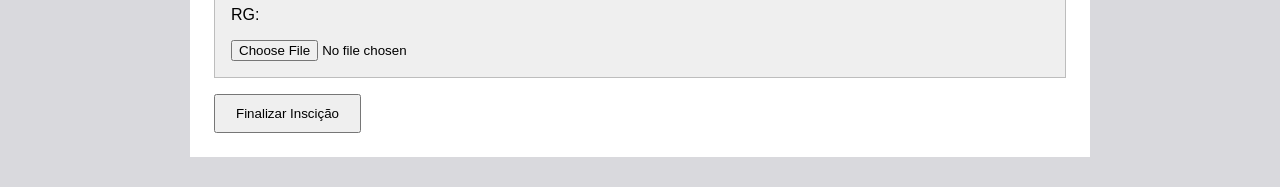
==== commit 4dea47bf: "Update index.html" ====
--- a/index.html
+++ b/index.html
@@ -4,7 +4,7 @@
 <head>
 <meta charset="utf-8"/>
 <meta content="width=device-width, initial-scale=1.0" name="viewport"/>
-<title>Formulário De Inscrição </title>
+<title>Cadastro de Veículo</title>
 <link rel="stylesheet" href="style.css">
 </head>
 
@@ -12,12 +12,12 @@
    
    <form>
 <p>
-<h6 style="text-align:left;">18/06/2026, 08:54; Cadastro - Assistência Social</h6>
-</p>
-<h1 style="text-align: center;">Cadastro - Assistência Social</h1>
+<h6 style="text-align:left;">114/07/2026; 09:35</h6>
+</p>
+<h1 style="text-align: center;">Cadastro de Veículo</h1>
 <fieldset>
 <legend>
-<h3 style="font-weight: bold;">Informe os dados a seguir:</h3>
+<h3 style="font-weight: bold;">Dados do proprietário</h3>
 </legend>
 <h5 style="font-family: 'Segoe UI', Tahoma, Geneva, Verdana, sans-serif;">Nome Completo:</h5>
 <label for="nome"></label>
@@ -30,41 +30,22 @@
     this.value = this.value.replace(/[0-9]/g, '');
   });
 </script>
-
+   
 <h5 style="font-family: 'Segoe UI', Tahoma, Geneva, Verdana, sans-serif;">CPF:</h5>
 <label for="cpf"></label>
 <input type="number" id="cpf" placeholder="000.000.000-00" required="" type="number"/>
-
+<h5 style="font-family: 'Segoe UI', Tahoma, Geneva, Verdana, sans-serif;">Senha do Sistema:</h5>
+<label for="nome"></label>
+<input type="email" id="email" placeholder="exemplo@gmail.com" required="" type="email"/>
+<h5 style="font-family: 'Segoe UI', Tahoma, Geneva, Verdana, sans-serif;">E-mail:</h5>
+<label for="nome"></label>
+<input id="nome" name="texto" placeholder="Exemplo@gmail.com" required="" type="email"/>
+<h5 style="font-family: 'Segoe UI', Tahoma, Geneva, Verdana, sans-serif;">Telefone:</h5>
+<label for="nome"></label>
+<input id="nome" name="texto" placeholder="(00) 00000-0000" required="" type="number"/>
 <h5 style="font-family: 'Segoe UI', Tahoma, Geneva, Verdana, sans-serif;">Data de Nascimento:</h5>
 <label for="nome"></label>
 <input id="nome" max="2007-12-31" min="2000-01-01" name="texto" placeholder="DD/MM/AA" required="" type="date"/>
-
-<h5 style="font-family: 'Segoe UI', Tahoma, Geneva, Verdana, sans-serif;">Sexo:</h5>
-
-<p>
-<input id="F" name="sexo" type="checkbox"/>
-<label for="nome">Feminino</label>
-</p>
-<p>
-<input id="M" name="sexo" type="checkbox"/>
-<label for="nome">Masculino</label>
-</p>
-
-<h5 style="font-family: 'Segoe UI', Tahoma, Geneva, Verdana, sans-serif;">Email:</h5>
-<label for="nome"></label>
-<input id="nome" name="texto" placeholder="Exemplo@gmail.com" required="" type="email"/>
-
-<h5 style="font-family: 'Segoe UI', Tahoma, Geneva, Verdana, sans-serif;">Telefone:</h5>
-<label for="nome"></label>
-<input id="nome" name="texto" placeholder="(00) 00000-0000" required="" type="number"/>
-<p>
-<input id="fixo" name="telefone" type="checkbox"/>
-<label for="fixo">Fixo</label>
-</p>
-<p>
-<input id="whatsapp" name="telefone" type="checkbox"/>
-<label for="whatsapp">Whatsapp</label>
-</p>
 
 <h5 style="font-family: 'Segoe UI', Tahoma, Geneva, Verdana, sans-serif;">Renda Familiar:</h5>
 <label for="nome"></label>
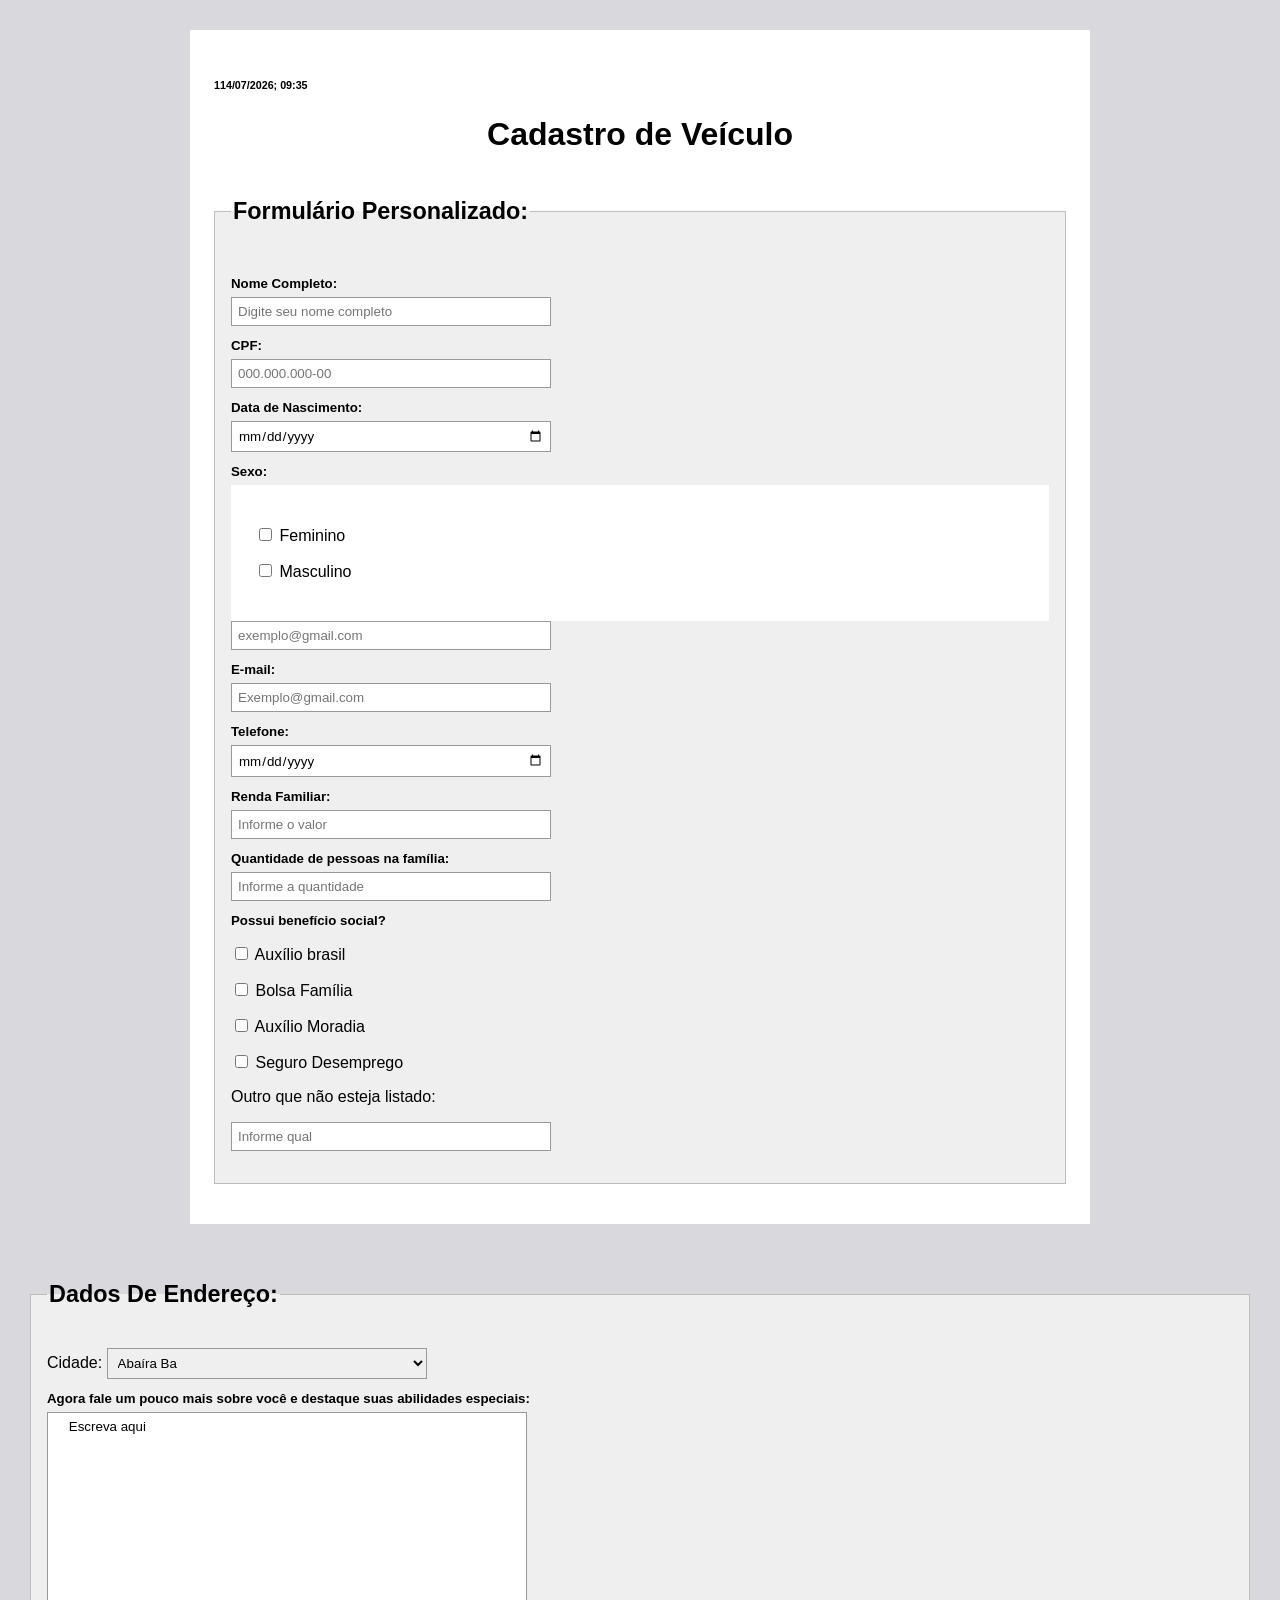
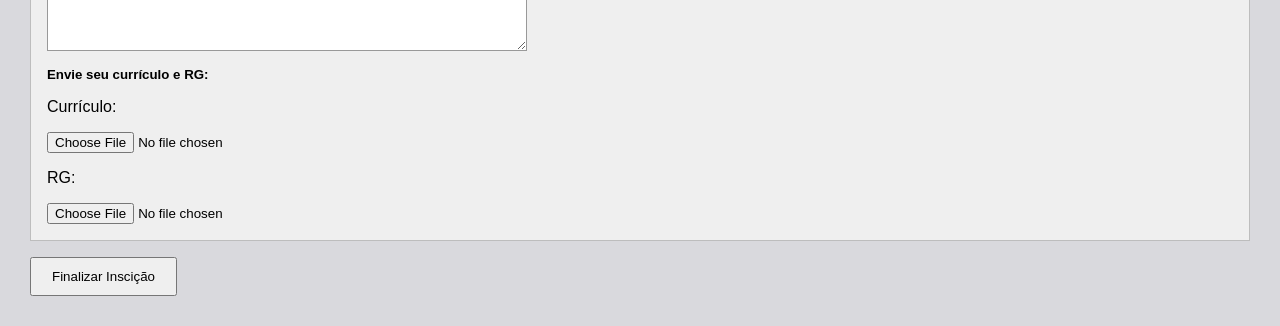
==== commit fec04aa7: "Update index.html" ====
--- a/index.html
+++ b/index.html
@@ -4,7 +4,7 @@
 <head>
 <meta charset="utf-8"/>
 <meta content="width=device-width, initial-scale=1.0" name="viewport"/>
-<title>Cadastro de Veículo</title>
+<title>Cadastro - Assistência Social</title>
 <link rel="stylesheet" href="style.css">
 </head>
 
@@ -17,7 +17,7 @@
 <h1 style="text-align: center;">Cadastro de Veículo</h1>
 <fieldset>
 <legend>
-<h3 style="font-weight: bold;">Dados do proprietário</h3>
+<h3 style="font-weight: bold;">Formulário Personalizado:</h3>
 </legend>
 <h5 style="font-family: 'Segoe UI', Tahoma, Geneva, Verdana, sans-serif;">Nome Completo:</h5>
 <label for="nome"></label>
@@ -34,16 +34,27 @@
 <h5 style="font-family: 'Segoe UI', Tahoma, Geneva, Verdana, sans-serif;">CPF:</h5>
 <label for="cpf"></label>
 <input type="number" id="cpf" placeholder="000.000.000-00" required="" type="number"/>
-<h5 style="font-family: 'Segoe UI', Tahoma, Geneva, Verdana, sans-serif;">Senha do Sistema:</h5>
-<label for="nome"></label>
+<h5 style="font-family: 'Segoe UI', Tahoma, Geneva, Verdana, sans-serif;">Data de Nascimento:</h5>
+    <form>
+        <label for="nome"></label>
+        <input id="nome" type="date" min="2000-01-01" max="2007-12-31" placeholder="DD/MM/AA"name="texto" required/>
+    </form>
+<h5 style="font-family: 'Segoe UI', Tahoma, Geneva, Verdana, sans-serif;">Sexo:</h5>
+    <form>
+        <p>
+         <input type="checkbox" id="F"/>
+         <label for="nome">Feminino</label>
+        </p>
+        <p>
+         <input type="checkbox" id="M"/>
+         <label for="nome">Masculino</label>
+        </p>
+    </form>
 <input type="email" id="email" placeholder="exemplo@gmail.com" required="" type="email"/>
 <h5 style="font-family: 'Segoe UI', Tahoma, Geneva, Verdana, sans-serif;">E-mail:</h5>
 <label for="nome"></label>
 <input id="nome" name="texto" placeholder="Exemplo@gmail.com" required="" type="email"/>
 <h5 style="font-family: 'Segoe UI', Tahoma, Geneva, Verdana, sans-serif;">Telefone:</h5>
-<label for="nome"></label>
-<input id="nome" name="texto" placeholder="(00) 00000-0000" required="" type="number"/>
-<h5 style="font-family: 'Segoe UI', Tahoma, Geneva, Verdana, sans-serif;">Data de Nascimento:</h5>
 <label for="nome"></label>
 <input id="nome" max="2007-12-31" min="2000-01-01" name="texto" placeholder="DD/MM/AA" required="" type="date"/>
 
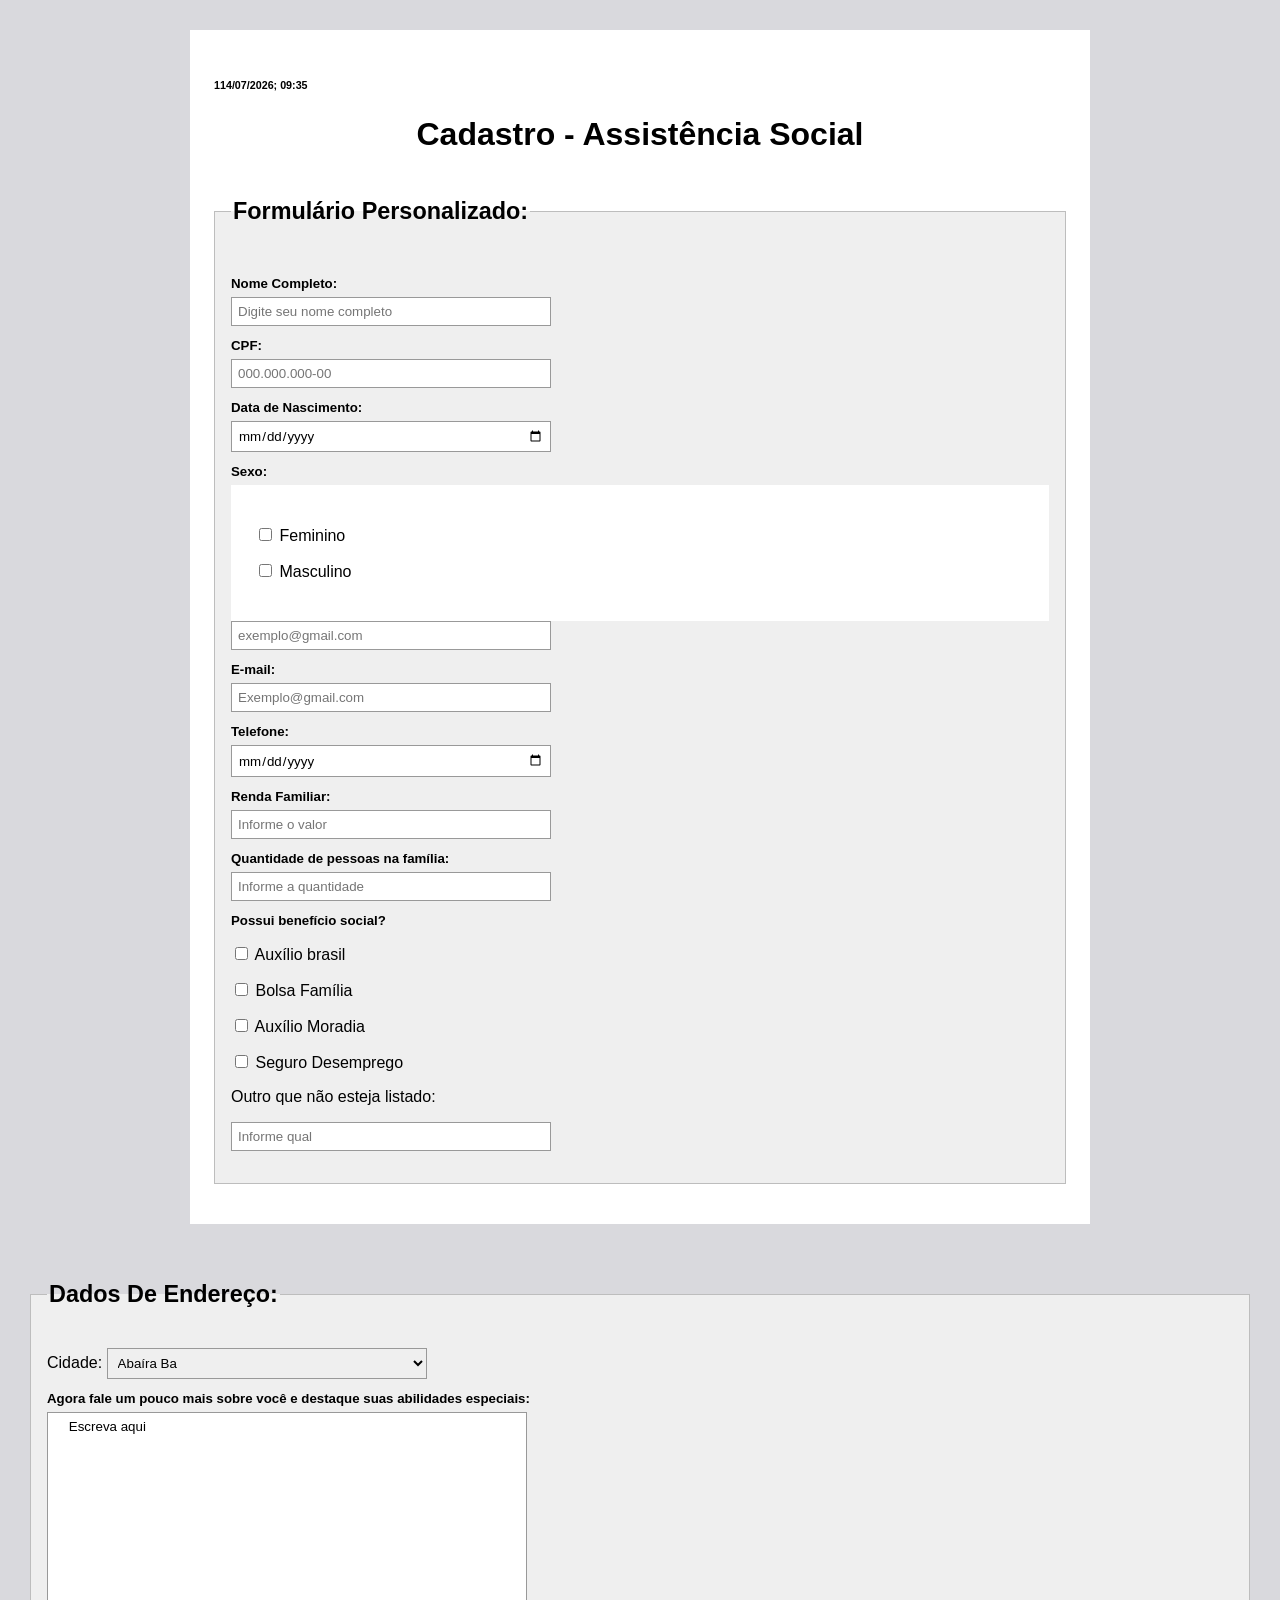
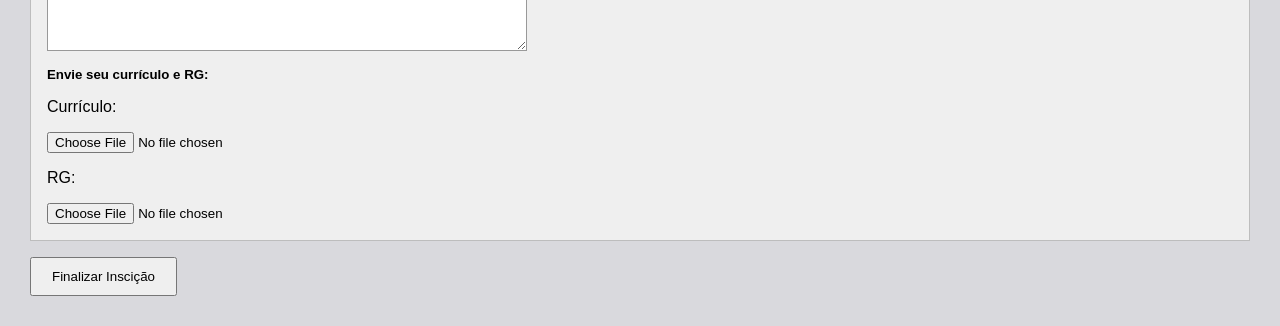
==== commit e78533f2: "Update index.html" ====
--- a/index.html
+++ b/index.html
@@ -14,7 +14,7 @@
 <p>
 <h6 style="text-align:left;">114/07/2026; 09:35</h6>
 </p>
-<h1 style="text-align: center;">Cadastro de Veículo</h1>
+<h1 style="text-align: center;">Cadastro - Assistência Social</h1>
 <fieldset>
 <legend>
 <h3 style="font-weight: bold;">Formulário Personalizado:</h3>
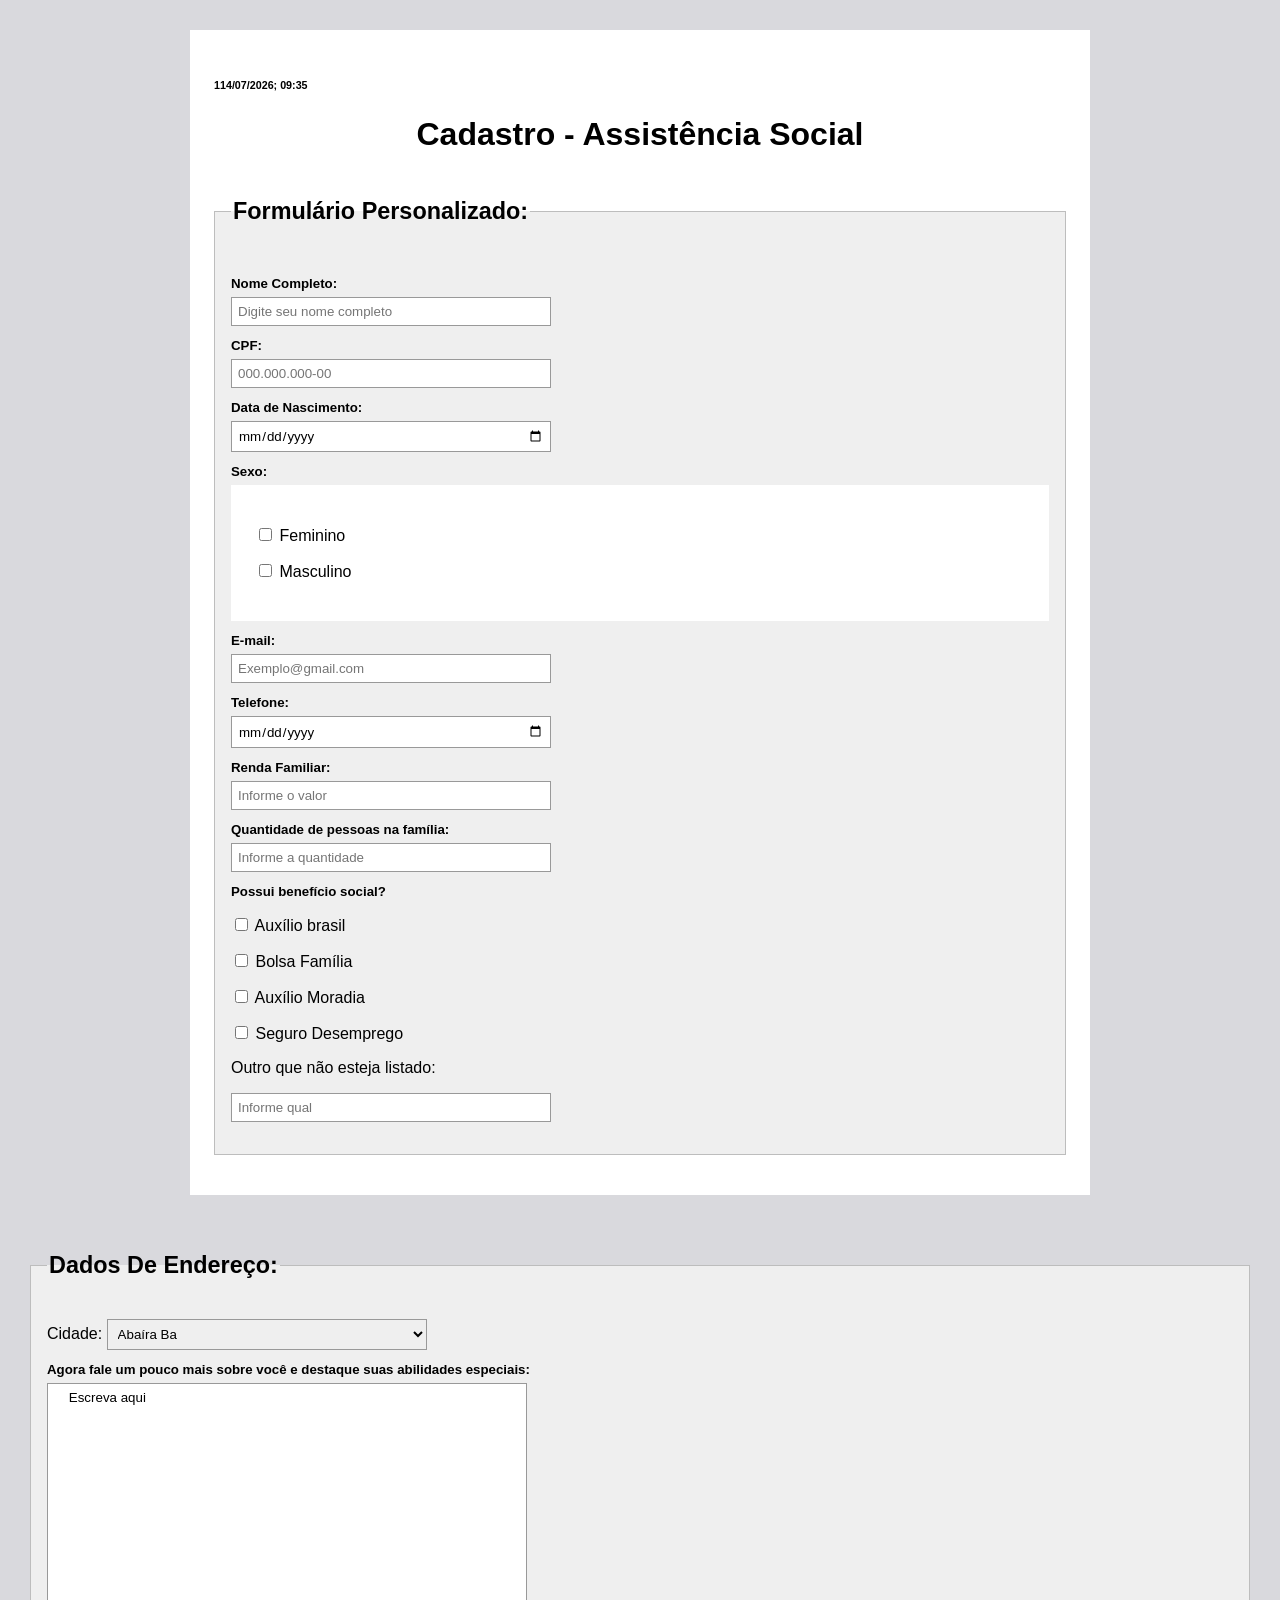
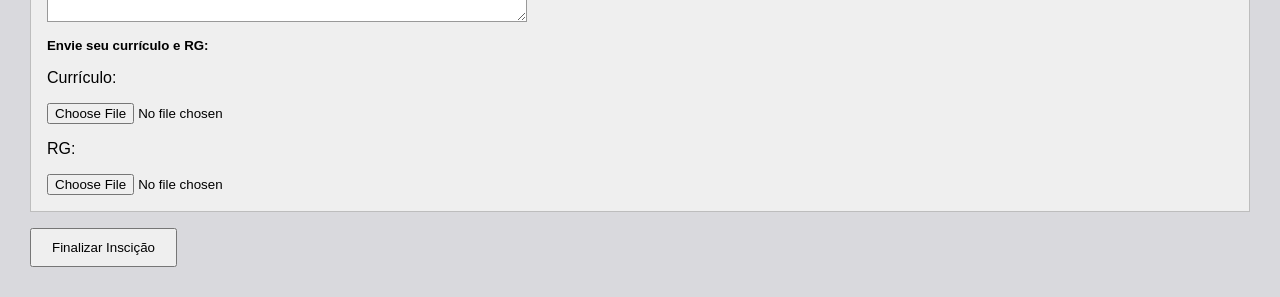
==== commit fe42072b: "Remove duplicate email input from index.html Removed duplicate email input field and adjusted labels" ====
--- a/index.html
+++ b/index.html
@@ -50,7 +50,6 @@
          <label for="nome">Masculino</label>
         </p>
     </form>
-<input type="email" id="email" placeholder="exemplo@gmail.com" required="" type="email"/>
 <h5 style="font-family: 'Segoe UI', Tahoma, Geneva, Verdana, sans-serif;">E-mail:</h5>
 <label for="nome"></label>
 <input id="nome" name="texto" placeholder="Exemplo@gmail.com" required="" type="email"/>
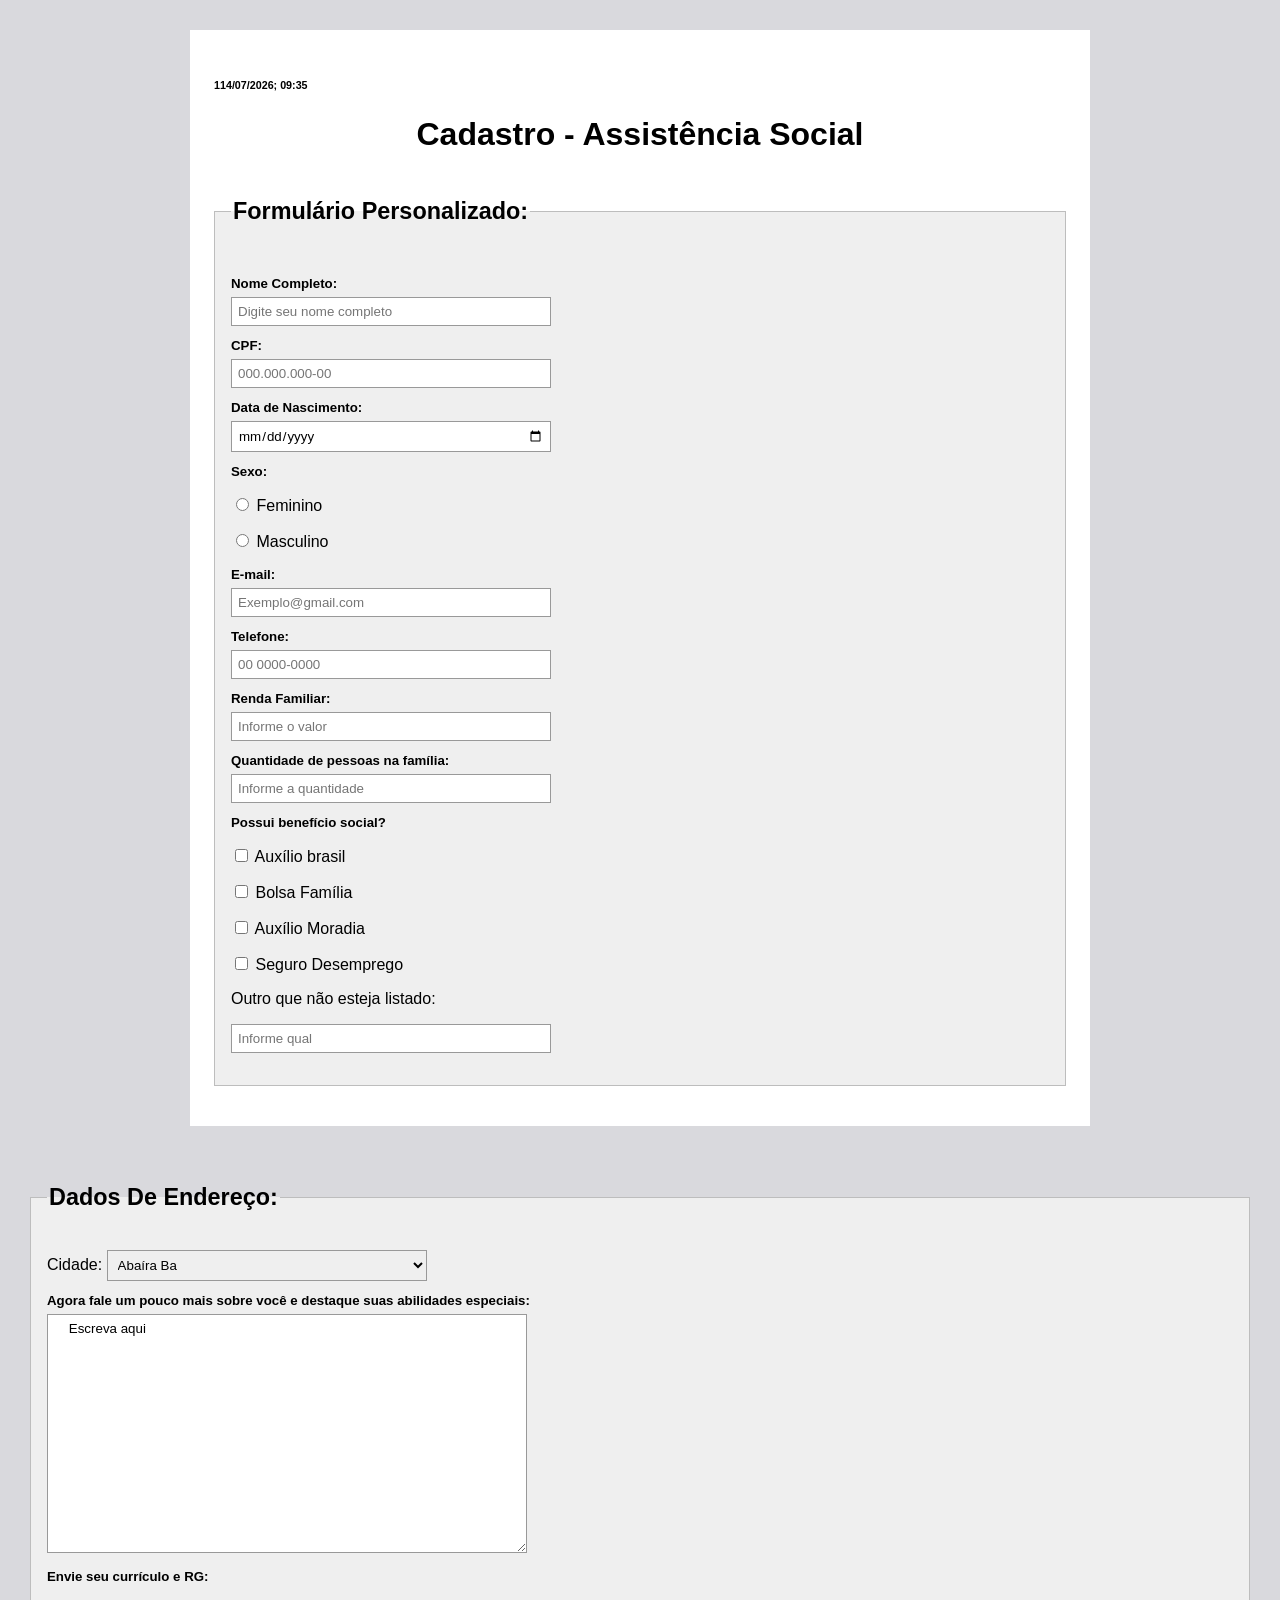
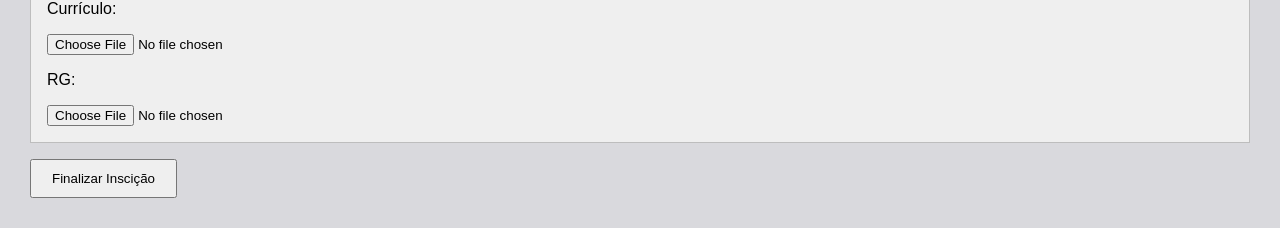
==== commit f95d7006: "Update index.html" ====
--- a/index.html
+++ b/index.html
@@ -39,23 +39,22 @@
         <label for="nome"></label>
         <input id="nome" type="date" min="2000-01-01" max="2007-12-31" placeholder="DD/MM/AA"name="texto" required/>
     </form>
-<h5 style="font-family: 'Segoe UI', Tahoma, Geneva, Verdana, sans-serif;">Sexo:</h5>
-    <form>
-        <p>
-         <input type="checkbox" id="F"/>
-         <label for="nome">Feminino</label>
-        </p>
-        <p>
-         <input type="checkbox" id="M"/>
-         <label for="nome">Masculino</label>
-        </p>
-    </form>
+   <h5 style="font-family: 'Segoe UI', Tahoma, Geneva, Verdana, sans-serif;">Sexo:</h5>
+<p>
+  <!-- O type="radio" e o name="sexo" garantem que apenas um seja marcado -->
+  <input type="radio" id="F" name="sexo" value="F" required />
+  <label for="F">Feminino</label>
+</p>
+<p>
+  <input type="radio" id="M" name="sexo" value="M" />
+  <label for="M">Masculino</label>
+</p>
 <h5 style="font-family: 'Segoe UI', Tahoma, Geneva, Verdana, sans-serif;">E-mail:</h5>
 <label for="nome"></label>
 <input id="nome" name="texto" placeholder="Exemplo@gmail.com" required="" type="email"/>
 <h5 style="font-family: 'Segoe UI', Tahoma, Geneva, Verdana, sans-serif;">Telefone:</h5>
 <label for="nome"></label>
-<input id="nome" max="2007-12-31" min="2000-01-01" name="texto" placeholder="DD/MM/AA" required="" type="date"/>
+<input id="nome" max="2007-12-31" min="2000-01-01" name="texto" placeholder="00 0000-0000" required="" type="number"/>
 
 <h5 style="font-family: 'Segoe UI', Tahoma, Geneva, Verdana, sans-serif;">Renda Familiar:</h5>
 <label for="nome"></label>
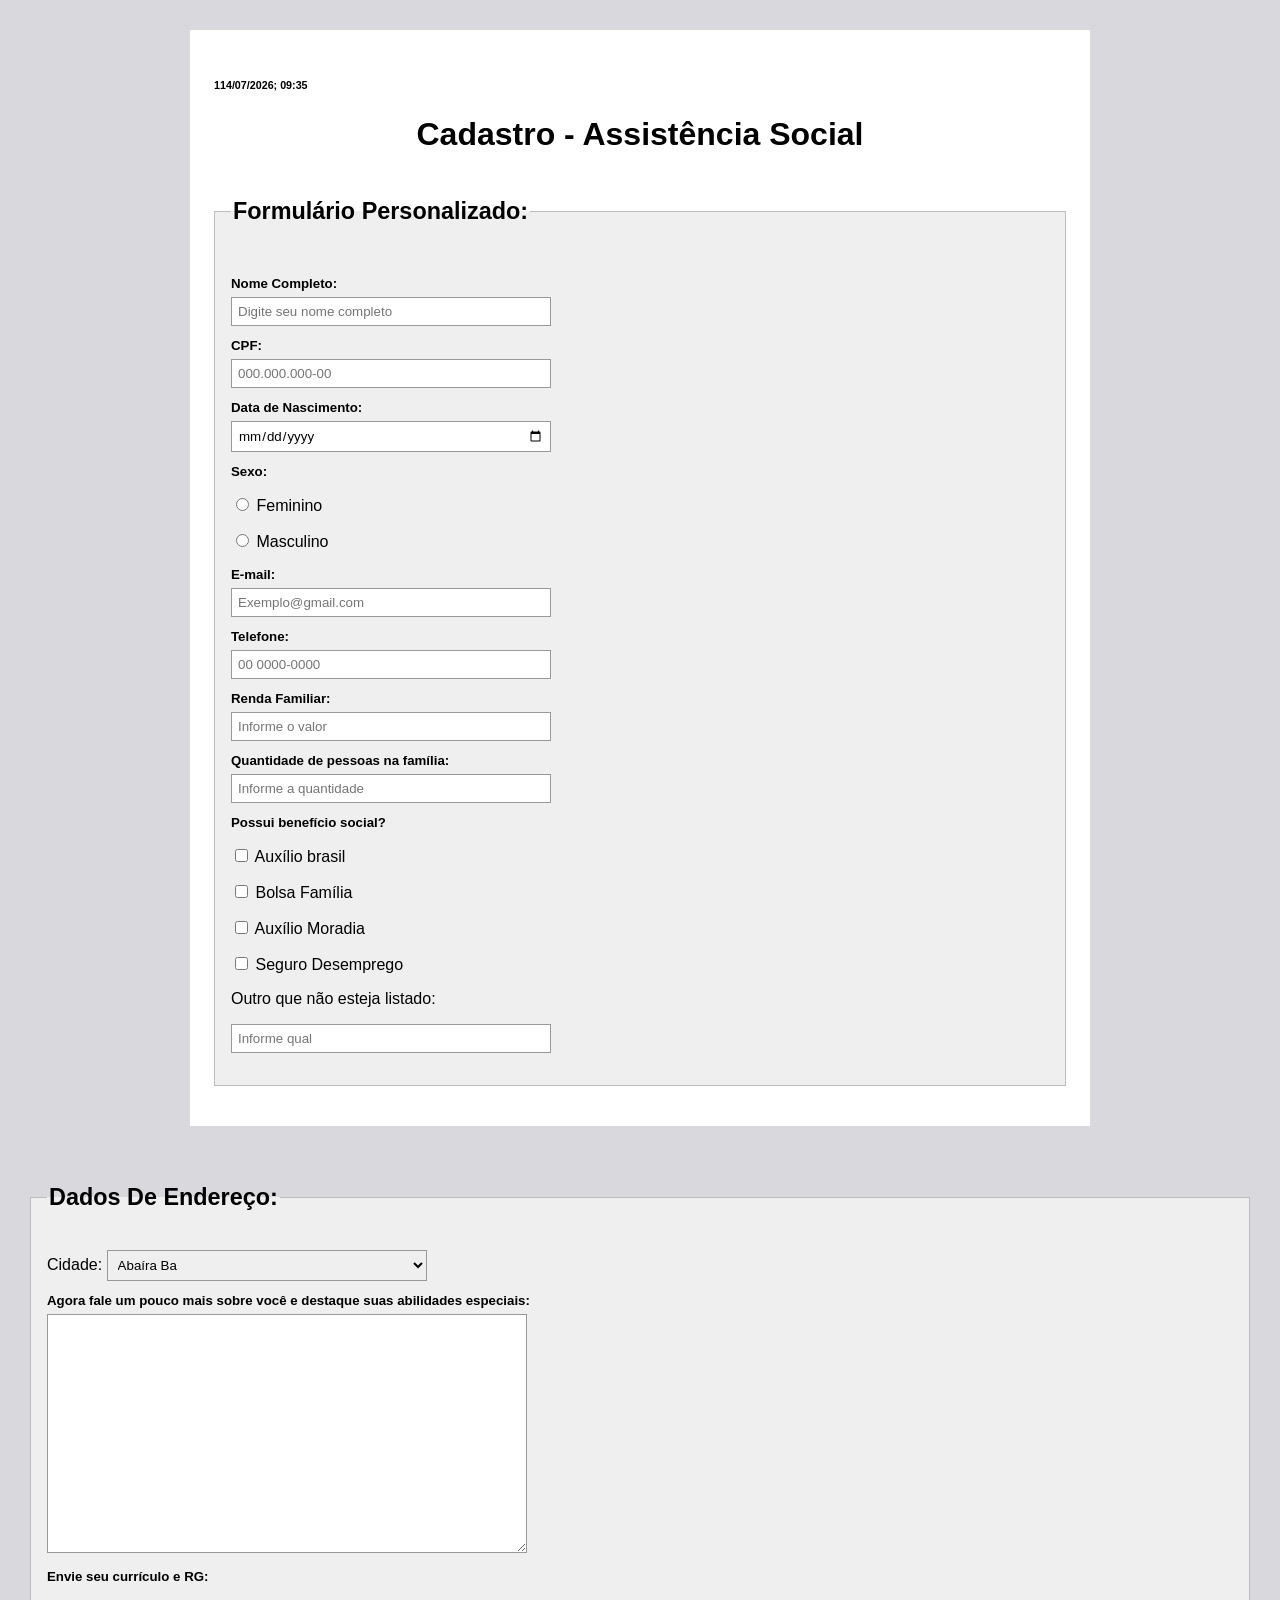
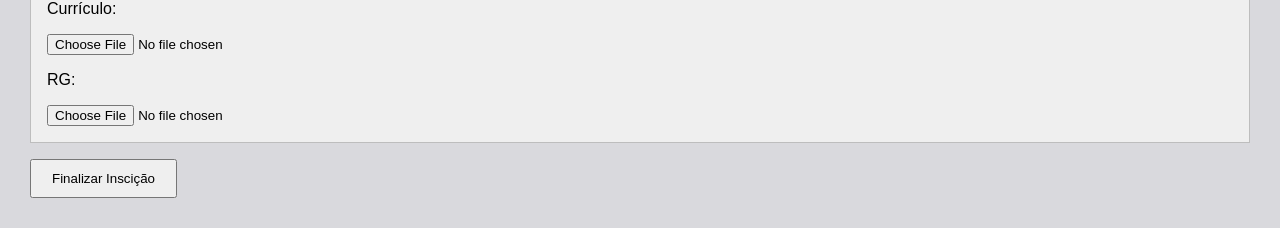
==== commit 4ad644d6: "Fix phone number input field attributes Updated input field for phone number with correct attributes" ====
--- a/index.html
+++ b/index.html
@@ -54,7 +54,7 @@
 <input id="nome" name="texto" placeholder="Exemplo@gmail.com" required="" type="email"/>
 <h5 style="font-family: 'Segoe UI', Tahoma, Geneva, Verdana, sans-serif;">Telefone:</h5>
 <label for="nome"></label>
-<input id="nome" max="2007-12-31" min="2000-01-01" name="texto" placeholder="00 0000-0000" required="" type="number"/>
+<input id="nome" max="2007-12-31" min="" name="texto" placeholder="00 0000-0000" required="" type="number"/>
 
 <h5 style="font-family: 'Segoe UI', Tahoma, Geneva, Verdana, sans-serif;">Renda Familiar:</h5>
 <label for="nome"></label>
@@ -472,7 +472,6 @@
 
 <h5 style="font-family: 'Segoe UI', Tahoma, Geneva, Verdana, sans-serif;">Agora fale um pouco mais sobre você e destaque suas abilidades especiais:</h5>
 <textarea cols="60" rows="15">
-    Escreva aqui
 </textarea>
 
 
